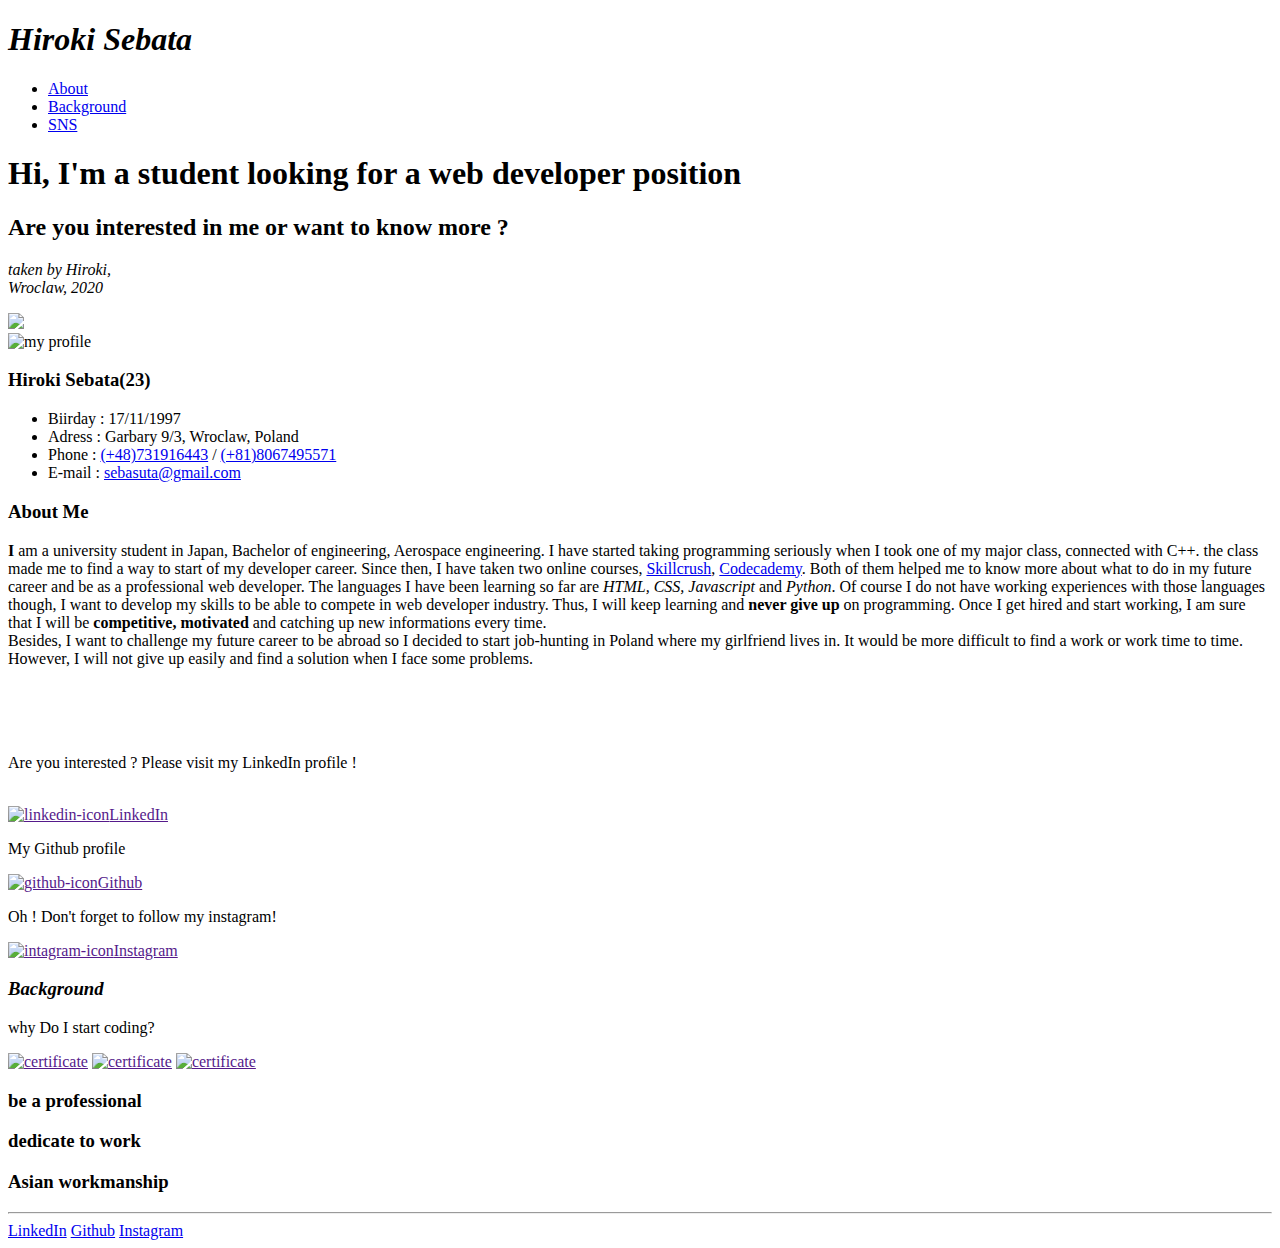
==== index.html @ 048c4b86 "update1" ====
<!DOCTYPE html>
<html>
    <head>
        <title>Hiroki Sebata | Portfolio </title>
        <link rel="stylesheet" type="text/css" href="../portfolio/css/style.css">
        <link rel="preconnect" href="https://fonts.gstatic.com"> 
        <link href="https://fonts.googleapis.com/css2?family=Gravitas+One&display=swap" rel="stylesheet">
        <link rel="preconnect" href="https://fonts.gstatic.com"> 
        <link href="https://fonts.googleapis.com/css2?family=Bodoni+Moda:ital,wght@1,500&display=swap" rel="stylesheet">
    </head>
    <body>

        <header >
                <h1><em>Hiroki Sebata</em></h1>

            <nav>
                <ul>
                    <li><a href="#about">About</a></li>
                    <li><a href="#background">Background</a></li>
                    <li><a href="#sns">SNS</a></li>
                </ul>

            </nav>
            
        <!--  first nav end  ---------------------------------------------------->
        
            
        </header>

    <main>
        <div class="container">
            
            <div class='pic4'></div>
            <h1> Hi, I'm a student looking for a web developer position</h1>
            <h2> Are you interested in me or want to know more ?</h2>
            <p> <em>taken by Hiroki, <br>
            Wroclaw, 2020</em></p>

            <img src="../portfolio/img/4.png" >


            </div>

        </div>
        <div class="profile">
                <div class="profile-1">

                     <img src="../portfolio/img/profile.jpg" alt="my profile">
                    <h3>Hiroki Sebata(23)</h3>

                     <ul>
                         <li>Biirday : 17/11/1997</li>
                         <li>Adress  : Garbary 9/3, Wroclaw, Poland</li>
                         <li >Phone   : <a href="tel:(+48)731916443">(+48)731916443</a> / <a href="tel:(+81)8067495571">(+81)8067495571</a></li>
                         <li>E-mail  : <a href="mailto:sebasuta@gmail.com" target="_blank">sebasuta@gmail.com</a></li>
                     </ul>
                </div>

            <section id="about">
                <h3>About Me</h3>
                <p><strong>I</strong> am a university student in Japan, Bachelor of engineering, Aerospace engineering. 
I have started taking programming seriously when I took one of my major class, connected with C++. the class made me to find a way to start of my developer career. Since then, I have taken two online courses, <a href="https://skillcrush.com/blueprint/front-end-development-course/?hsCtaTracking=2a523887-7bc2-47c8-a84a-0536313ec597%7Cba580d7a-656a-45ea-affc-fb135ebac3ad" target="_blank">Skillcrush</a>, <a href="https://www.codecademy.com/catalog" target="_blank">Codecademy</a>. Both of them helped me to know more about what to do in my future career and be as a professional web developer. The languages I have been learning so far are <em>HTML, CSS, Javascript</em> and <em>Python</em>. Of course I do not have working experiences with those languages though, I want to develop my skills to be able to compete in web developer industry. Thus, I will keep learning and <strong>never give up</strong> on programming. 
Once I get hired and start working, I am sure that I will be <strong>competitive, motivated</strong> and catching up new informations every time. 
<br>Besides, I want to challenge my future career to be abroad so I decided to start job-hunting in Poland where my girlfriend lives in. It would be more difficult to find a work or work time to time. However, I will not give up easily and find a solution when I face some problems.</p>
                <br><br>
            </section>
        </div>
        <aside>
            <div class="side-bar">
                <div class="block1">
                    <br><p> Are you interested ? Please visit my LinkedIn profile !</p>
                    <br><a href="" target="_blank"><img src="" alt="linkedin-icon">LinkedIn</a>
                </div>
                <div class="block2">
                    <p>My Github profile</p>
                    <a href="" target="_blank"><img src="" alt="github-icon">Github</a>
                </div>
                <div class="block3">
                    <p>Oh ! Don't forget to follow my instagram!</p>
                    <a href="" target="_blank"><img src="" alt="intagram-icon">Instagram</a>
                </div>
            </div>
        </aside>
        <section id="background">
            <div class="grid1">
                <h3><em>Background</em></h3>
                <p>why Do I start coding?</p>
            </div>
            <div class="grid2">
                <a href="" target="_blank"><img src=""  alt="certificate"></a>
                <a href="" target="_blank"><img src=""  alt="certificate"></a>
                <a href="" target="_blank"><img src=""  alt="certificate"></a>
            </div>
        </section>
        <section class="point">
            <h3>be a professional</h3>
            <h3>dedicate to work</h3>
            <h3>Asian workmanship</h3>
        </section>
    </main>
        <footer id="sns">
            <hr>
            <a href="#" target="_blank">LinkedIn<img src=""></a>
            <a href="#" target="_blank">Github<img src=""></a>
            <a href="#" target="_blank">Instagram<img src=""></a>
        </footer>
            <div>

            </div>
        </div>
    </body>
</html>
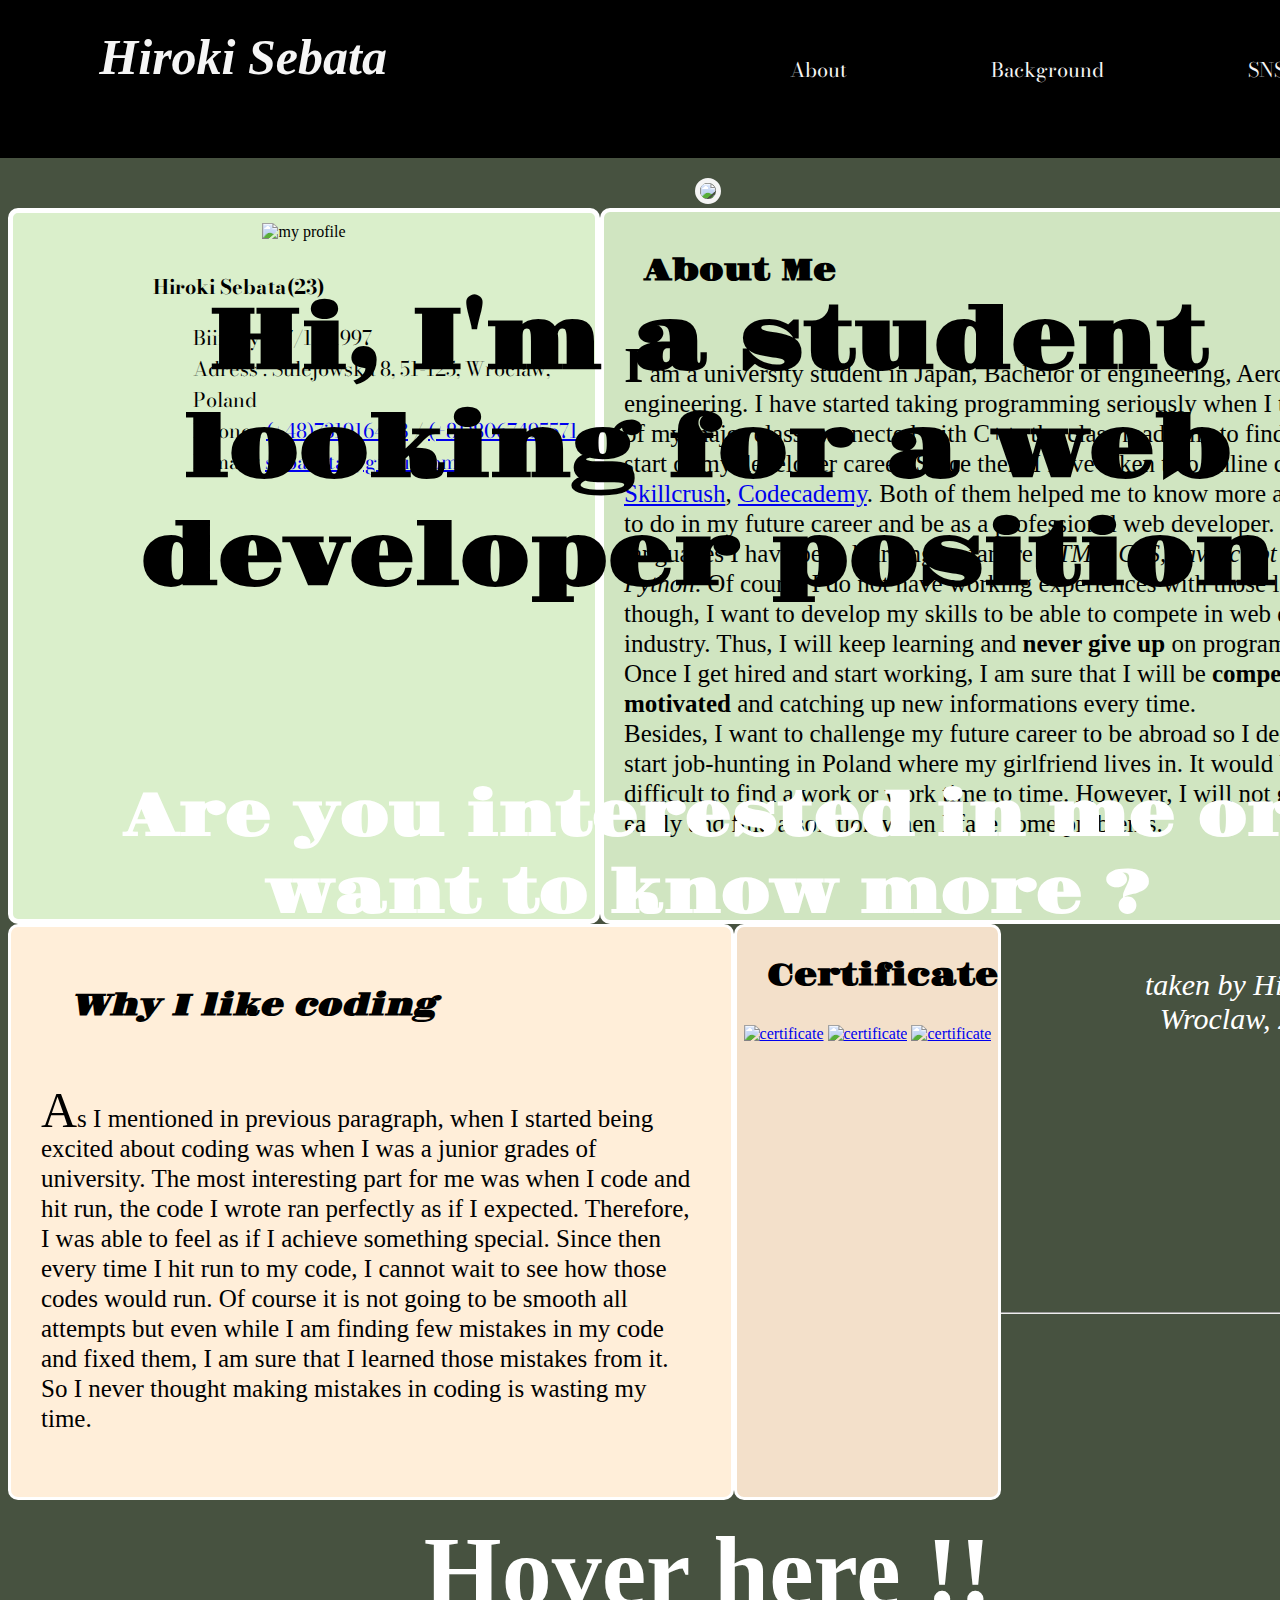
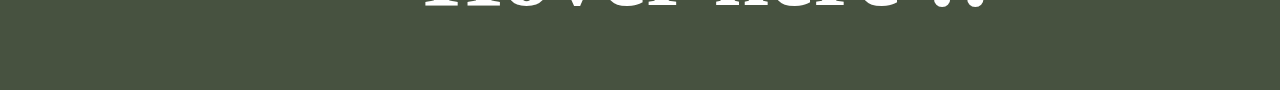
==== commit 3a9e6234: "update 6" ====
--- a/index.html
+++ b/index.html
@@ -2,7 +2,7 @@
 <html>
     <head>
         <title>Hiroki Sebata | Portfolio </title>
-        <link rel="stylesheet" type="text/css" href="../portfolio/css/style.css">
+        <link rel="stylesheet" type="text/css" href="css/style.css">
         <link rel="preconnect" href="https://fonts.gstatic.com"> 
         <link href="https://fonts.googleapis.com/css2?family=Gravitas+One&display=swap" rel="stylesheet">
         <link rel="preconnect" href="https://fonts.gstatic.com"> 
@@ -36,7 +36,7 @@
             <p> <em>taken by Hiroki, <br>
             Wroclaw, 2020</em></p>
 
-            <img src="../portfolio/img/4.png" >
+            <img src="img/4.png" >
 
 
             </div>
@@ -45,12 +45,12 @@
         <div class="profile">
                 <div class="profile-1">
 
-                     <img src="../portfolio/img/profile.jpg" alt="my profile">
+                     <img src="img/profile.jpg" alt="my profile">
                     <h3>Hiroki Sebata(23)</h3>
 
                      <ul>
                          <li>Biirday : 17/11/1997</li>
-                         <li>Adress  : Garbary 9/3, Wroclaw, Poland</li>
+                         <li>Adress  : Sulejowska 8, 51-125, Wroclaw, Poland</li>
                          <li >Phone   : <a href="tel:(+48)731916443">(+48)731916443</a> / <a href="tel:(+81)8067495571">(+81)8067495571</a></li>
                          <li>E-mail  : <a href="mailto:sebasuta@gmail.com" target="_blank">sebasuta@gmail.com</a></li>
                      </ul>
@@ -69,44 +69,40 @@
             <div class="side-bar">
                 <div class="block1">
                     <br><p> Are you interested ? Please visit my LinkedIn profile !</p>
-                    <br><a href="" target="_blank"><img src="" alt="linkedin-icon">LinkedIn</a>
+                    <br><a href="https://www.linkedin.com/in/hiroki-sebata/" target="_blank"><img src="img/linkedin.jpg" alt="linkedin-icon"></a>
                 </div>
                 <div class="block2">
                     <p>My Github profile</p>
-                    <a href="" target="_blank"><img src="" alt="github-icon">Github</a>
+                    <a href="https://github.com/Hiroki-Sebata" target="_blank"><img src="img/github.jpg" alt="github-icon"></a>
                 </div>
                 <div class="block3">
                     <p>Oh ! Don't forget to follow my instagram!</p>
-                    <a href="" target="_blank"><img src="" alt="intagram-icon">Instagram</a>
+                    <a href="https://www.instagram.com/hiroki_sebata/" target="_blank"><img src="img/instagram.png" alt="intagram-icon"></a>
                 </div>
             </div>
         </aside>
         <section id="background">
             <div class="grid1">
-                <h3><em>Background</em></h3>
-                <p>why Do I start coding?</p>
+                <h3><em>Why I like coding</em></h3>
+                <p>As I mentioned in previous paragraph, when I started being excited about coding was when I was a junior grades of university. The most interesting part for me was when I code and hit run, the code I wrote ran perfectly as if I expected. Therefore, I was able to feel as if I achieve something special. Since then every time I hit run to my code, I cannot wait to see how those codes would run. Of course it is not going to be smooth all attempts but even while I am finding few mistakes in my code and fixed them, I am sure that I learned those mistakes from it. So I never thought making mistakes in coding is wasting my time. </p>
             </div>
             <div class="grid2">
-                <a href="" target="_blank"><img src=""  alt="certificate"></a>
-                <a href="" target="_blank"><img src=""  alt="certificate"></a>
-                <a href="" target="_blank"><img src=""  alt="certificate"></a>
+                <h3>Certificate</h3>
+                <a href="../portfolio/img/skillcrush.png" target="_blank"><img src="img/skillcrush.png"  alt="certificate"></a>
+                <a href="../portfolio/img/codecademy.png" target="_blank"><img src="img/codecademy.png"  alt="certificate"></a>
+                <a href="../portfolio/img/codecademy1.png" target="_blank"><img src="img/codecademy1.png"  alt="certificate"></a>
             </div>
         </section>
-        <section class="point">
-            <h3>be a professional</h3>
-            <h3>dedicate to work</h3>
-            <h3>Asian workmanship</h3>
-        </section>
+       
     </main>
         <footer id="sns">
             <hr>
-            <a href="#" target="_blank">LinkedIn<img src=""></a>
-            <a href="#" target="_blank">Github<img src=""></a>
-            <a href="#" target="_blank">Instagram<img src=""></a>
+           
+            <h2>Hover here !!</h2>
         </footer>
             <div>
 
             </div>
         </div>
     </body>
-</html>+</html>
--- a/css/style.css
+++ b/css/style.css
@@ -0,0 +1,377 @@
+@keyframes fadeInOpacity {
+	0% {
+		opacity: 0;
+	}
+	100% {
+		opacity: 1;
+	}
+}
+@media only screen and (max-width: 810px) {
+    html {
+      font-size: 14px;
+    }
+  }
+  
+  
+  @media only screen and (max-width: 540px) {
+    html {
+      font-size: 12px;
+    }
+  }
+  @media only screen and (max-width: 810px) {
+    header {
+      padding: 3.125rem 8rem 3.125rem 10rem;
+    }
+  
+    header h1 {
+      font-size: 4rem;
+    }
+  }
+  @media only screen and (max-width: 810px) {
+    .profile {
+      padding-right: 10%;
+    }
+  }
+  
+  @media only screen and (max-width: 540px) {
+    .profile{
+      padding-right: 1%;
+    }
+  }
+  @media only screen and (max-width: 810px) {
+    .side-bar {
+      padding-right: 10%;
+    }
+  }
+  
+  @media only screen and (max-width: 540px) {
+    .side-bar{
+      padding-right: 1%;
+    }
+  }
+
+
+    
+html,body{
+    width: 1400px;
+    height: auto;
+    background-color: #475240;
+
+}
+
+.container img{
+    max-width: 1400px;
+    border: solid 5px whitesmoke;
+    border-radius: 15px;
+}
+header h1{
+    font-size: 50px;
+    margin-top: 40px;
+
+}
+header{
+    width: 110%;
+    height: 170px;
+    color: whitesmoke;
+    position: fixed;
+    z-index:2;
+    background-color: black;
+    display: flex;
+    text-align: center;
+    justify-content: space-around; 
+    margin-top: -20px;
+    margin-left: -20px;
+}
+
+
+/**--------------------------------------
+        NAV
+------------------------------------**/
+header li{
+    display: inline-block;
+    margin-top: 50px;
+    
+}
+header li a{
+    background-color: transparent;
+    color: whitesmoke;
+    text-decoration: none;
+    justify-content: space-between;
+
+}
+
+.nav2{
+    margin-top: 400px;
+    display: fixed;
+
+}
+
+/**------------------------------------
+
+main
+
+----------------------------------**/
+main{
+    top: 170px;
+    position: relative;
+    text-align: center;
+    z-index:1;
+}
+
+ 
+.container h1{
+    z-index: 2;
+    position: absolute;
+    width: 100%;
+    text-align: center;
+    margin-top: 110px;
+    font-size: 85px;
+    font-family: 'Gravitas One', cursive;
+    color: black;
+    transition: color 1s ease-in-out;
+
+
+}
+.container h1:hover{
+    color: white;
+}
+
+.container h2{
+    z-index: 2;
+    position: absolute;
+    width: 100%;
+    text-align: center;
+    margin-top: 600px;
+    font-size: 60px;
+    font-family: 'Gravitas One', cursive;
+    color: white;
+    opacity: 1;
+	animation-name: fadeInOpacity;
+    animation-iteration-count: 1;
+	animation-timing-function: ease-in-out;
+    animation-duration: 5s;
+}
+.container p{
+    z-index: 3;
+    position: absolute;
+    width: 95%;
+    text-align: right;
+    margin-top: 790px;
+    font-size: 30px;
+    color: white;
+    }
+/** ------------------------------------------
+        Profile-1
+---------------------------------------**/
+.profile{
+    display: inline-flex;
+    text-align: center;
+    justify-content: space-between;
+}    
+.profile img{
+    rotate: right;
+    width: 400px;
+    padding: 10px;
+    height: auto;
+    border: transparent 1px;
+    border-radius: 10px;
+
+}
+.profile-1{
+    width: 600px;
+    height: auto;
+    border: solid 5px white;
+    border-radius: 10px;
+    transition: width  2s ease-in-out, height 2s ease-in-out;
+    background-color: #DAEFCB;
+
+}
+
+.profile-1:hover{
+    width: 750px;
+    height: auto;
+}
+.profile-1 li{
+    list-style-type: none;
+}
+.profile-1 h3, li{
+    font-family: 'Bodoni Moda', serif;
+    font-size: 20px;
+    text-align: left;
+    margin-left: 140px;
+}
+
+
+/** -----------------------------------------------
+        ABOUT GOES HERE 
+-----------------------------------------------**/
+#about{
+    max-width: 800px;
+    height: auto;
+    background-color: #D0E5C1;
+    border: solid 4px white;
+    border-radius: 10px;;
+}
+#about h3{
+    margin-left: 30px;
+    padding: 10px;
+    font-size: 30px;
+    font-family: 'Gravitas One', cursive;
+    text-align: left;
+    transition: color 0.5s ease-in-out, border 10s ease-in-out;
+}
+#about h3:hover{
+    color: whitesmoke;
+}
+.grid1 p ,#about p{
+    font-size: 25px;
+    text-align: left;
+    padding: 20px;
+    line-height: 30px;
+}
+#about p::first-letter{
+    font-size: 50px;
+}
+
+/**-------------------------------------------------
+        SIDE Bar GOES here
+-----------------------------------------------**/
+.side-bar {
+    width: 1470px;
+    height:170px;
+    display: flex;
+    position:fixed;
+    text-align: center;
+    margin-left: -30px;
+
+    background-color: black ;
+    z-index: 3;
+    bottom : 0;
+    justify-content: space-around;
+    opacity: 0;
+    transition: opacity 0.7s 
+
+
+}
+.side-bar img{
+    max-width: 200px;
+    max-height: 200px;
+}
+
+.side-bar:hover{
+    opacity: 1;
+}
+.side-bar p{
+    color: whitesmoke;
+    font-weight: bold;
+
+}
+.block1, .block2, .block3 {
+    width: 200px;
+}
+.block1 {
+    margin-top: -20px;
+}
+.block1 img{
+    width: 100px;
+    height: 100px;
+    margin-left: 40px;
+}
+.block2 img{
+    width: 100px;
+    height: 100px;
+    margin-left: 20px;
+    margin-top: 20px;
+}
+.block3 img{
+    width: 120px;
+    height: auto;
+    margin-left: 15px;
+}
+
+/*------------
+ background 
+ -------------*/
+ #background{
+     width: 100%;
+     height: 550px;
+     display: inline-flex;
+
+     text-align: center;
+ }
+ .grid1{
+     width: 700px;
+     height: 550px;
+     padding: 10px;
+     border: solid white 3px;
+     border-radius: 10px;
+     background-color: #FFEED9;
+
+ }
+.grid1 h3{
+    color: black;
+    margin-left: 30px;
+    padding: 20px;
+    font-size: 30px;
+    font-family: 'Gravitas One', cursive;
+    text-align: left;
+    transition: color 0.5s ease-in-out, border 10s ease-in-out;
+ }
+ .grid1 h3:hover{
+     color: whitesmoke;
+ }
+ .grid2 {
+     height: 570px;
+     background-color: #F3E0CA;
+     border: solid 3px white;
+     border-radius: 10px;
+ }
+ .grid2 img{
+     width: 300px;
+     height: auto;
+     align-items: flex-start;
+
+ }
+ .grid2 h3{
+    color: black;
+    margin-left: 30px;
+    padding: -10px;
+    font-size: 30px;
+    font-family: 'Gravitas One', cursive;
+    text-align: left;
+    transition: color 0.5s ease-in-out, border 10s ease-in-out;
+ }
+ .grid2 h3:hover{
+     color: whitesmoke;
+ }
+ .grid1 p::first-letter{
+    font-size: 50px;
+ }
+ 
+ /**------------------------
+ footer
+ ------------------**/
+ footer{
+     justify-content: end;
+     bottom:0;
+     top:0;
+     width: auto;
+     height: 370px;
+
+
+ }
+ footer h2{
+     color: white;
+     font-weight: bold;
+     font-family: Georgia, 'Times New Roman', Times, serif;
+     font-size: 100px;
+     text-align: center;
+     margin-top: 200px;
+    opacity: 1;
+	animation-name: fadeInOpacity;
+    animation-iteration-count: 10;
+	animation-timing-function: ease-in-out;
+    animation-duration: 2s;
+ }
+
+
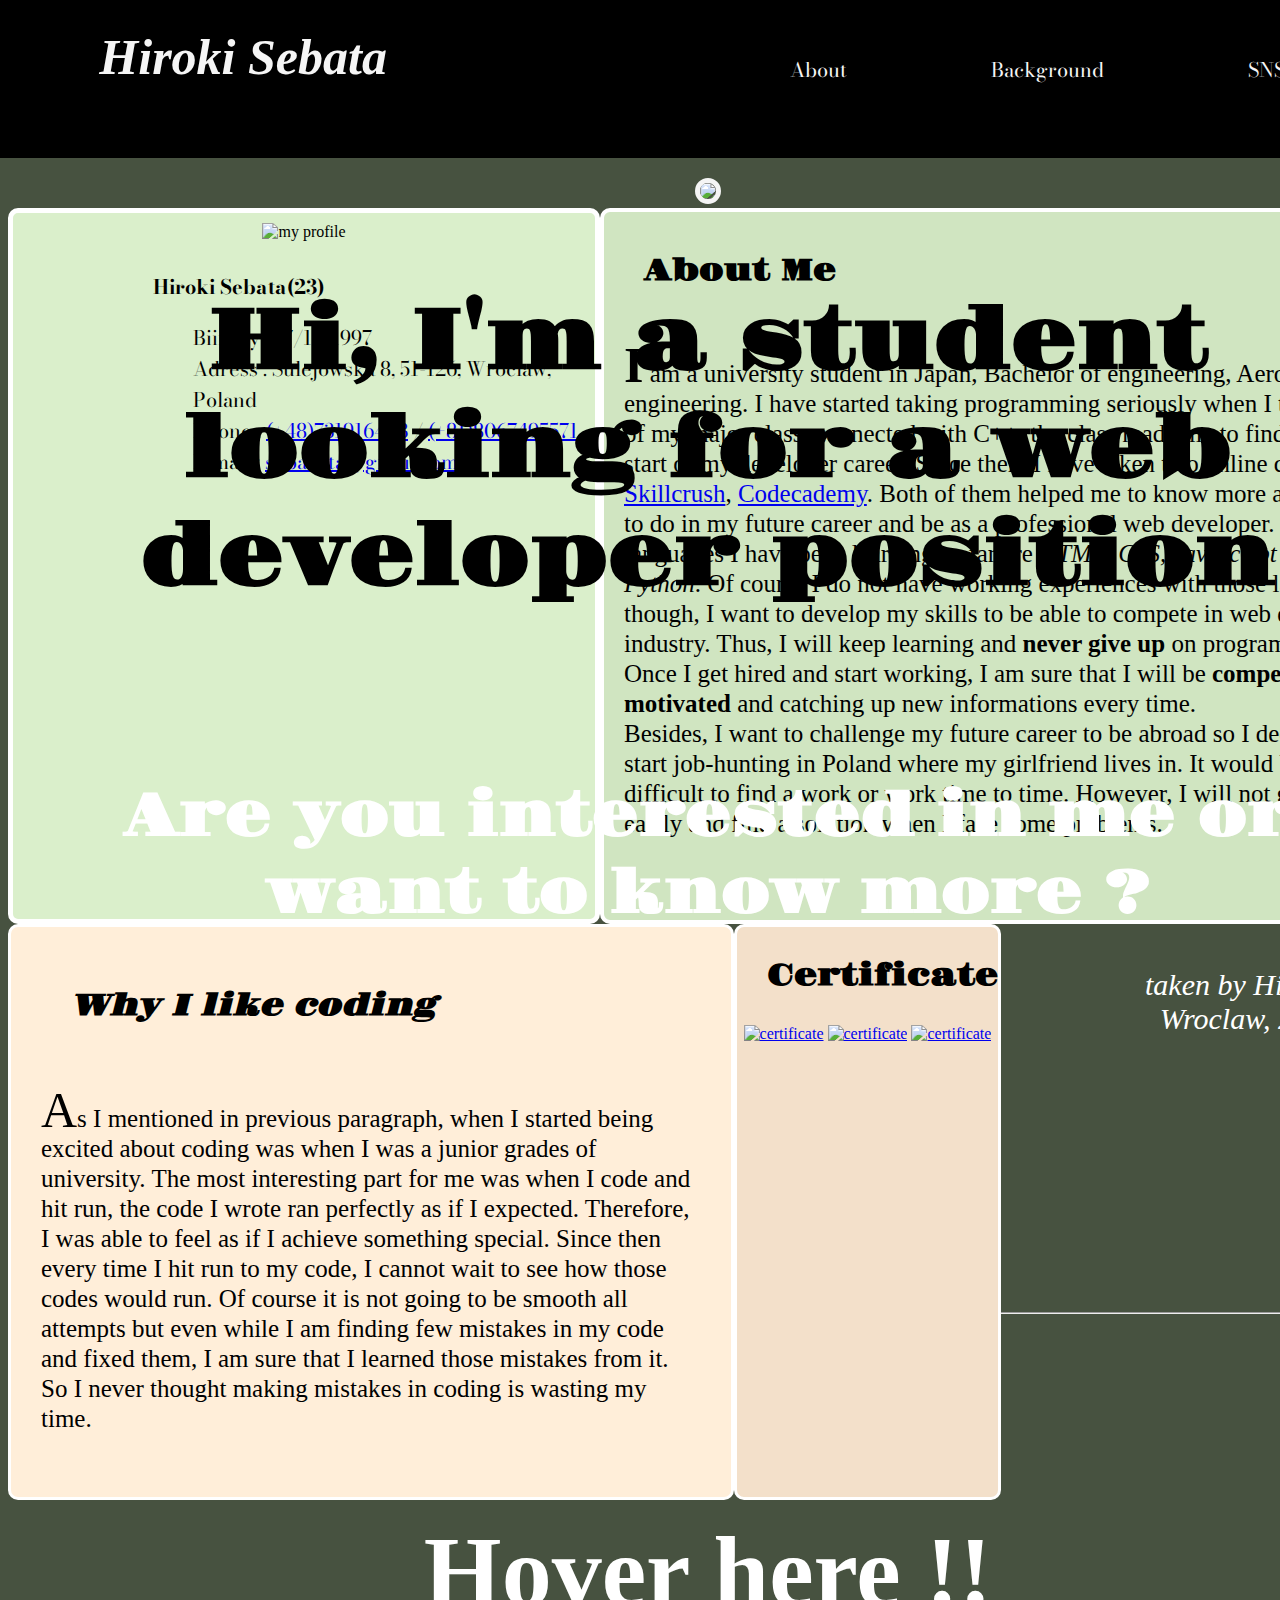
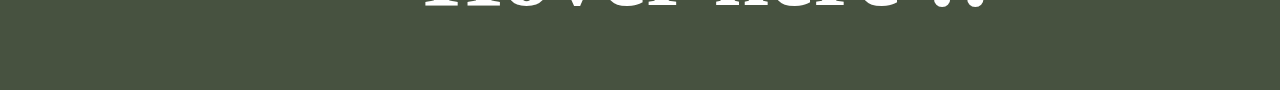
==== commit fe3d81fc: "update 7" ====
--- a/index.html
+++ b/index.html
@@ -50,7 +50,7 @@
 
                      <ul>
                          <li>Biirday : 17/11/1997</li>
-                         <li>Adress  : Sulejowska 8, 51-125, Wroclaw, Poland</li>
+                         <li>Adress  : Sulejowska 8, 51-126, Wroclaw, Poland</li>
                          <li >Phone   : <a href="tel:(+48)731916443">(+48)731916443</a> / <a href="tel:(+81)8067495571">(+81)8067495571</a></li>
                          <li>E-mail  : <a href="mailto:sebasuta@gmail.com" target="_blank">sebasuta@gmail.com</a></li>
                      </ul>
